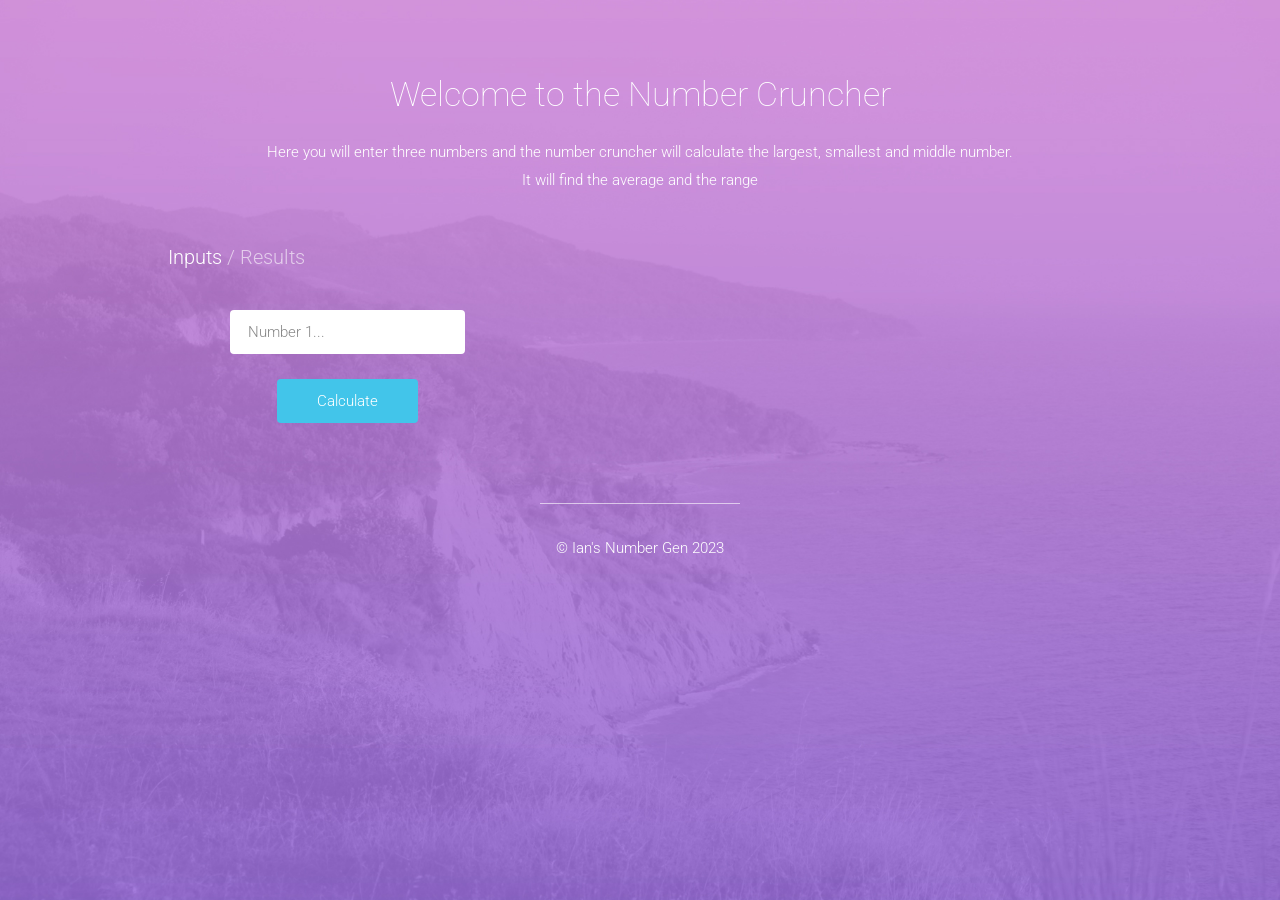
==== p3/index.html @ c7d09a02 "Main files" ====
<!DOCTYPE html>
<html lang="en">

    <head>

        <meta charset="utf-8">
        <meta http-equiv="X-UA-Compatible" content="IE=edge">
        <meta name="viewport" content="width=device-width, initial-scale=1">
        <title>Ian's Number Cruncher</title>

        <!-- CSS -->
        <link rel="stylesheet" href="http://fonts.googleapis.com/css?family=Roboto:400,100,300,500">
        <link rel="stylesheet" href="bootstrap/css/bootstrap.min.css">
        <link rel="stylesheet" href="font-awesome/css/font-awesome.min.css">
		<link rel="stylesheet" href="css/form-elements.css">
        <link rel="stylesheet" href="css/style.css">

        <!-- Favicon and touch icons -->
        <link rel="shortcut icon" href="assets/ico/favicon.png">
        <link rel="apple-touch-icon-precomposed" sizes="144x144" href="assets/ico/apple-touch-icon-144-precomposed.png">
        <link rel="apple-touch-icon-precomposed" sizes="114x114" href="assets/ico/apple-touch-icon-114-precomposed.png">
        <link rel="apple-touch-icon-precomposed" sizes="72x72" href="assets/ico/apple-touch-icon-72-precomposed.png">
        <link rel="apple-touch-icon-precomposed" href="assets/ico/apple-touch-icon-57-precomposed.png">

    </head>

    <body>

        <!-- Top content -->
        <div class="top-content">
        	<div class="container">
                	
                <div class="row">
                    <div class="col-sm-8 col-sm-offset-2 text">
                        <h1>Welcome to the Number Cruncher</h1>
                        <div class="description">
                        	<p>
	                         	Here you will enter three numbers and the number cruncher will calculate
								the largest, smallest and middle number. It will find the average 
								and the range 

                        	</p>
                        </div>
                    </div>
                </div>
                
                <div class="row">
                    <div class="col-sm-10 col-sm-offset-1 show-forms">
                    	<span class="show-register-form active">Inputs</span> 
                    	<span class="show-forms-divider">/</span> 
                    	<span class="show-login-form" >Results</span>
                    </div>
                </div>
                
                <div class="row register-form">
                    <div class="col-sm-4 col-sm-offset-1">
						<form action="#" class="r-form">
	                    	<div class="form-group">
	                        	<input type="text" placeholder="Number 1..." required id="num1">
	                        <p id="mean"></p>
						</div>
							
	                         <!-- <div class="form-group">
	                        	<input type="text" placeholder="Number 2..." required id="num2">
	                        </div>
	                        <div class="form-group">
	                        	<input type="text" placeholder="Number 3..." required id="num3">
						</div> -->
						<div>
							<button type="button" class="btn btn-primary" id="calc">Calculate</button>
							
						</div>
						</form>
                    </div>
                 <!-- <div class="col-sm-6 forms-right-icons">
						<div class="row">
							<div class="col-sm-10"> 
								
								</div>
								  <h3>Beautiful Forms</h3>
								<p>Lorem ipsum dolor sit amet, consectetur adipisicing elit, sed do eiusmod tempor incididunt ut labore et.</p>
							</div>
						</div>
						<div class="row">
							<div class="col-sm-2 icon"><i class="fa fa-commenting"></i></div>
							<div class="col-sm-10">
								<h3>Awesome Login</h3>
								<p>Lorem ipsum dolor sit amet, consectetur adipisicing elit, sed do eiusmod tempor incididunt ut labore et.</p>
							</div>
						</div>
						<div class="row">
							<div class="col-sm-2 icon"><i class="fa fa-magic"></i></div>
							<div class="col-sm-10">
								<h3>Great Registration</h3>
								<p>Lorem ipsum dolor sit amet, consectetur adipisicing elit, sed do eiusmod tempor incididunt ut labore et.</p>
							</div>
						</div>
                    </div> -->         
                </div>
      
                <div class="row login-form" id="results">
                    <div class="col-sm-4 col-sm-offset-1">
	                    	<div class="form-group">

	                        </div>
	                        <div class="form-group">
								<h3>Mean</h3>
	                        </div>
				            <button type="reset" class="btn show-register-form"> New numbers?</button>
                    </div>
                </div>
                    
        	</div>
        </div>

        <!-- Footer -->
        <footer>
        	<div class="container">
        		<div class="row">
        			
        			<div class="col-sm-8 col-sm-offset-2">
        				<div class="footer-border"></div>
        				<p> &copy; Ian's Number Gen 2023</p>
        			</div>
        			
        		</div>
        	</div>
        </footer>

        <!-- Javascript -->
        <script src="js/jquery-1.11.1.min.js"></script>
        <script src="bootstrap/js/bootstrap.min.js"></script>
        <script src="js/jquery.backstretch.min.js"></script>
        <script src="js/scripts.js"></script>
        

    <script>document.getElementById("calc").onclick = function() {
    var num1 = document.getElementById("num1").value;
   resultMean(calcMean(num1)); 
};

var resultMean = function (meanVal) {
    return document.getElementById("mean").innerHTML =meanVal;
};

function calcMean(num1) {
    return (num1);
};
</script>
</body>

</html>
---- p3/css/form-elements.css ----
input[type="text"], 
input[type="password"], 
textarea, 
textarea.form-control {
	height: 44px;
    margin: 0;
    padding: 0 15px;
    vertical-align: middle;
    background: #fff;
    border: 3px solid #fff;
    font-family: 'Roboto', sans-serif;
    font-size: 15px;
    font-weight: 300;
    line-height: 44px;
    color: #888;
    -moz-border-radius: 4px; -webkit-border-radius: 4px; border-radius: 4px;
    -moz-box-shadow: none; -webkit-box-shadow: none; box-shadow: none;
    -o-transition: all .3s; -moz-transition: all .3s; -webkit-transition: all .3s; -ms-transition: all .3s; transition: all .3s;
}

textarea, 
textarea.form-control {
	padding-top: 6px;
	padding-bottom: 6px;
	line-height: 28px;
}

input[type="text"]:focus, 
input[type="password"]:focus, 
textarea:focus, 
textarea.form-control:focus {
	outline: 0;
	background: #fff;
    border: 3px solid #bbb;
    -moz-box-shadow: none; -webkit-box-shadow: none; box-shadow: none;
}

input[type="text"]:-moz-placeholder, input[type="password"]:-moz-placeholder, 
textarea:-moz-placeholder, textarea.form-control:-moz-placeholder { color: #888; }

input[type="text"]:-ms-input-placeholder, input[type="password"]:-ms-input-placeholder, 
textarea:-ms-input-placeholder, textarea.form-control:-ms-input-placeholder { color: #888; }

input[type="text"]::-webkit-input-placeholder, input[type="password"]::-webkit-input-placeholder, 
textarea::-webkit-input-placeholder, textarea.form-control::-webkit-input-placeholder { color: #888; }



button.btn {
	height: 44px;
    margin: 0;
    padding: 0 40px;
    vertical-align: middle;
    background: #42c5ea;
    border: 0;
    font-family: 'Roboto', sans-serif;
    font-size: 15px;
    font-weight: 300;
    line-height: 44px;
    color: #fff;
    -moz-border-radius: 4px; -webkit-border-radius: 4px; border-radius: 4px;
    text-shadow: none;
    -moz-box-shadow: none; -webkit-box-shadow: none; box-shadow: none;
    -o-transition: all .3s; -moz-transition: all .3s; -webkit-transition: all .3s; -ms-transition: all .3s; transition: all .3s;
}

button.btn:hover { opacity: 0.6; color: #fff; }

button.btn:active { outline: 0; opacity: 0.6; color: #fff; -moz-box-shadow: none; -webkit-box-shadow: none; box-shadow: none; }

button.btn:focus { outline: 0; opacity: 0.6; background: #42c5ea; color: #fff; }

button.btn:active:focus, button.btn.active:focus { outline: 0; opacity: 0.6; background: #42c5ea; color: #fff; }
---- p3/css/style.css ----
body {
	background: #333;
    font-family: 'Roboto', sans-serif;
    font-size: 15px;
    font-weight: 300;
    color: #888;
    line-height: 28px;
    text-align: center;
}

strong { font-weight: 500; }

a, a:hover, a:focus {
	color: #42c5ea;
	text-decoration: none;
    -o-transition: all .3s; -moz-transition: all .3s; -webkit-transition: all .3s; -ms-transition: all .3s; transition: all .3s;
}

h1, h2 {
	margin-top: 10px;
	font-size: 34px;
    font-weight: 100;
    color: #555;
    line-height: 48px;
}

h3 {
	font-size: 20px;
    font-weight: 300;
    color: #555;
    line-height: 26px;
}

img { max-width: 100%; }

::-moz-selection { background: #42c5ea; color: #fff; text-shadow: none; }
::selection { background: #42c5ea; color: #fff; text-shadow: none; }


.btn-link-1 {
	display: inline-block;
	width: 40px;
	height: 40px;
	margin: 5px;
	padding: 0;
	background: #555;
	background: rgba(0, 0, 0, 0.3);
	font-size: 20px;
    line-height: 40px;
    color: #fff;
    -moz-border-radius: 50%; -webkit-border-radius: 50%; border-radius: 50%;
}
.btn-link-1:hover, .btn-link-1:focus, .btn-link-1:active {
	outline: 0; opacity: 0.6; 
	background: #555; background: rgba(0, 0, 0, 0.3); color: #fff;
}


/***** Top content *****/

.top-content { padding: 60px 0 80px 0; }
.top-content .text { color: #fff; }
.top-content .text h1 { color: #fff; }
.top-content .description { margin: 20px 0 10px 0; }
.top-content .description a { color: #fff; border-bottom: 1px dotted #fff; }
.top-content .description a:hover, 
.top-content .description a:focus { border: 0; }

.show-forms { padding-top: 40px; font-size: 20px; color: #fff; line-height: 26px; text-align: left; }
.show-register-form, .show-forms-divider, .show-login-form { opacity: 0.6; }
.show-register-form, .show-login-form {
	cursor: pointer;
	-o-transition: all .3s; -moz-transition: all .3s; -webkit-transition: all .3s; -ms-transition: all .3s; transition: all .3s;
}
.show-register-form.active, .show-login-form.active,
.show-register-form:hover, .show-login-form:hover { opacity: 1; }

.login-form { display: none; }

.r-form { padding-top: 40px; }
.r-form .form-group { margin-bottom: 25px; }
.r-form textarea { height: 100px; }
.r-form .input-error { border-color: #42c5ea; }

.l-form { padding-top: 40px; }
.l-form .form-group { margin-bottom: 25px; }
.l-form .input-error { border-color: #42c5ea; }

.forms-right-icons .row { padding-bottom: 15px; }
.forms-right-icons { padding-top: 40px; color: #fff; text-align: left; }
.forms-right-icons h3 { margin-top: 0; color: #fff; }
.forms-right-icons .icon { text-align: right; font-size: 30px; line-height: 34px; }

.social-login { margin-top: 35px; color: #fff; }
.social-login-buttons { margin-top: 20px; }


/***** Footer *****/

footer { padding-bottom: 70px; color: #fff; }

footer .footer-border {
	width: 200px;
	margin: 0 auto;
	padding-bottom: 30px;
	border-top: 1px solid #fff;
	border-top: 1px solid rgba(255, 255, 255, 0.6);
}

footer a { color: #fff; border-bottom: 1px dotted #fff; }
footer a:hover, footer a:focus { color: #fff; border: 0; }


/***** Media queries *****/

@media (min-width: 992px) and (max-width: 1199px) {}

@media (min-width: 768px) and (max-width: 991px) {
	
	.forms-right-icons .icon { font-size: 22px; }
	
}

@media (max-width: 767px) {
	
	.show-forms, .forms-right-icons, .forms-right-icons .icon { text-align: center; }
	.forms-right-icons .icon { padding-top: 10px; }
	.forms-right-icons h3 { margin-top: 15px; }
	
}

@media (max-width: 415px) {
	
	h1, h2 { font-size: 28px; }

}
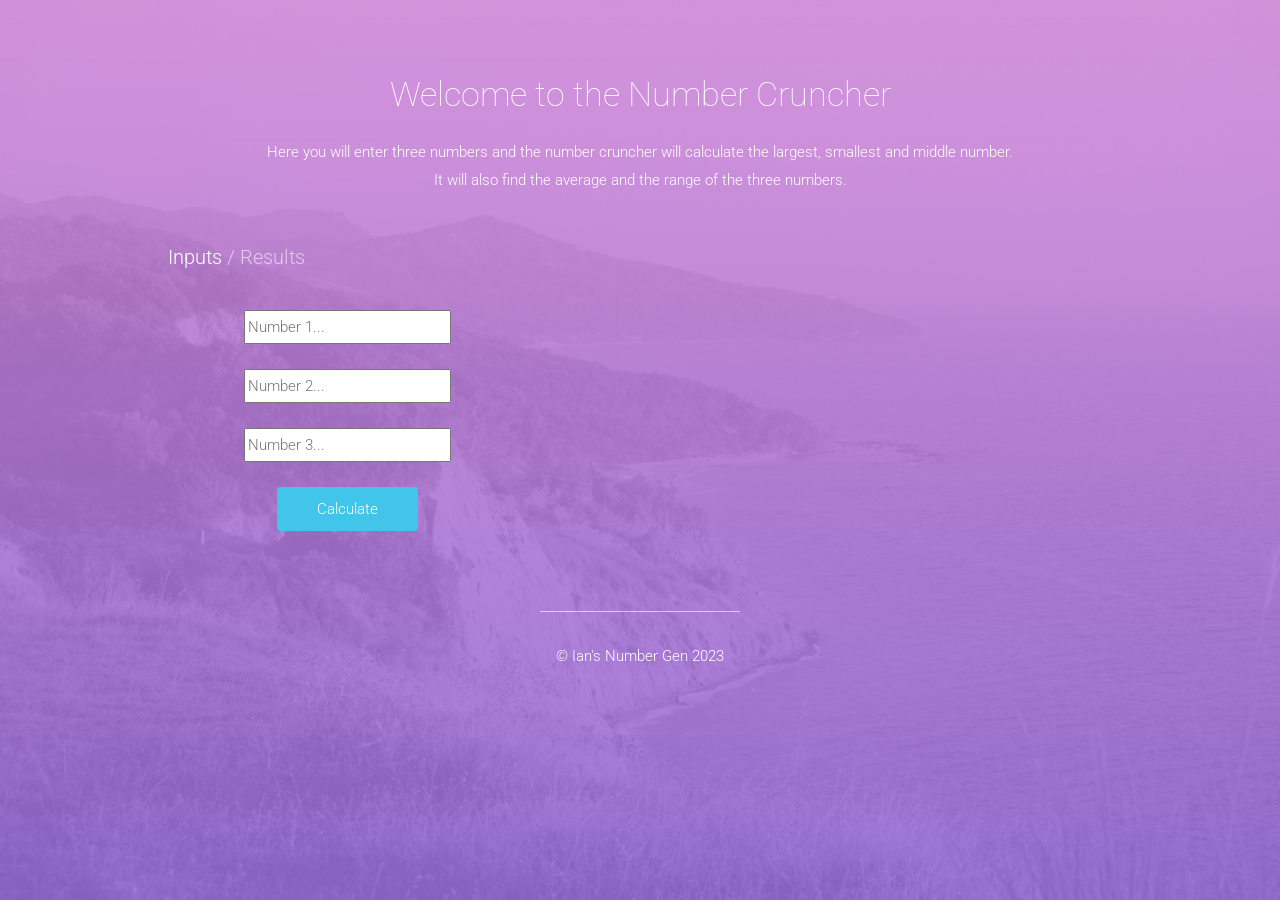
==== commit 5cde80ee: "Add files via upload" ====
--- a/p3/index.html
+++ b/p3/index.html
@@ -29,16 +29,14 @@
         <!-- Top content -->
         <div class="top-content">
         	<div class="container">
-                	
                 <div class="row">
                     <div class="col-sm-8 col-sm-offset-2 text">
                         <h1>Welcome to the Number Cruncher</h1>
                         <div class="description">
                         	<p>
 	                         	Here you will enter three numbers and the number cruncher will calculate
-								the largest, smallest and middle number. It will find the average 
-								and the range 
-
+								the largest, smallest and middle number. It will also find the average 
+								and the range of the three numbers.
                         	</p>
                         </div>
                     </div>
@@ -54,75 +52,64 @@
                 
                 <div class="row register-form">
                     <div class="col-sm-4 col-sm-offset-1">
-						<form action="#" class="r-form">
+						<form action="#results" class="r-form">
 	                    	<div class="form-group">
-	                        	<input type="text" placeholder="Number 1..." required id="num1">
-	                        <p id="mean"></p>
-						</div>
-							
-	                         <!-- <div class="form-group">
-	                        	<input type="text" placeholder="Number 2..." required id="num2">
+	                        	<input type="number" placeholder="Number 1..." required id="num1">
+							</div>
+	                        <div class="form-group">
+	                        	<input type="number" placeholder="Number 2..." required id="num2">
 	                        </div>
 	                        <div class="form-group">
-	                        	<input type="text" placeholder="Number 3..." required id="num3">
-						</div> -->
-						<div>
-							<button type="button" class="btn btn-primary" id="calc">Calculate</button>
-							
-						</div>
+	                        	<input type="number" placeholder="Number 3..." required id="num3">
+							</div>
+							<div>
+								<button type="submit" class="btn btn-success " id="calc">Calculate</button>	 
+							</div>
+						</form>		
+            		</div>    
+            	</div>
+                <div class="row login-form" action="post" method="enter" id="results">
+                    <div class="col-sm-12">
+	                    <form>
+	                        <div class="row">
+								<div class="col-sm-4 form-group">
+									<h2>Minumum</h2>
+									<h3 id="min"></h3>
+								</div>
+								<div class="col-sm-4 form-group">
+									<h2>Maximum</h2>
+									<h3 id="max"></h3>
+								</div>
+								<div class="col-sm-4 form-group">
+									<h2>Median</h2>
+									<h3 id="med"></h3>
+								</div>
+							</div>
+							<div class="row">
+								<div class="col-sm-4 col-sm-offset-2 form-group">
+									<h2>Average</h2>
+									<h3 id="mean"></h3>
+								</div>
+								<div class="col-sm-4 col-sm-offset-0 form-group">
+									<h2>Range</h2>
+									<h3 id="range"></h3>
+								</div>
+	                        </div>
+							<button type="reset" class=" btn btn-danger">New numbers?</button>   
 						</form>
-                    </div>
-                 <!-- <div class="col-sm-6 forms-right-icons">
-						<div class="row">
-							<div class="col-sm-10"> 
-								
-								</div>
-								  <h3>Beautiful Forms</h3>
-								<p>Lorem ipsum dolor sit amet, consectetur adipisicing elit, sed do eiusmod tempor incididunt ut labore et.</p>
-							</div>
-						</div>
-						<div class="row">
-							<div class="col-sm-2 icon"><i class="fa fa-commenting"></i></div>
-							<div class="col-sm-10">
-								<h3>Awesome Login</h3>
-								<p>Lorem ipsum dolor sit amet, consectetur adipisicing elit, sed do eiusmod tempor incididunt ut labore et.</p>
-							</div>
-						</div>
-						<div class="row">
-							<div class="col-sm-2 icon"><i class="fa fa-magic"></i></div>
-							<div class="col-sm-10">
-								<h3>Great Registration</h3>
-								<p>Lorem ipsum dolor sit amet, consectetur adipisicing elit, sed do eiusmod tempor incididunt ut labore et.</p>
-							</div>
-						</div>
-                    </div> -->         
-                </div>
-      
-                <div class="row login-form" id="results">
-                    <div class="col-sm-4 col-sm-offset-1">
-	                    	<div class="form-group">
-
-	                        </div>
-	                        <div class="form-group">
-								<h3>Mean</h3>
-	                        </div>
-				            <button type="reset" class="btn show-register-form"> New numbers?</button>
-                    </div>
-                </div>
-                    
-        	</div>
+                    </div>	 
+				</div>
+            </div>      
         </div>
 
         <!-- Footer -->
         <footer>
         	<div class="container">
         		<div class="row">
-        			
         			<div class="col-sm-8 col-sm-offset-2">
         				<div class="footer-border"></div>
         				<p> &copy; Ian's Number Gen 2023</p>
-        			</div>
-        			
+        			</div>	
         		</div>
         	</div>
         </footer>
@@ -132,21 +119,8 @@
         <script src="bootstrap/js/bootstrap.min.js"></script>
         <script src="js/jquery.backstretch.min.js"></script>
         <script src="js/scripts.js"></script>
-        
+        <script src="js/math.js"></script>
 
-    <script>document.getElementById("calc").onclick = function() {
-    var num1 = document.getElementById("num1").value;
-   resultMean(calcMean(num1)); 
-};
-
-var resultMean = function (meanVal) {
-    return document.getElementById("mean").innerHTML =meanVal;
-};
-
-function calcMean(num1) {
-    return (num1);
-};
-</script>
 </body>
 
 </html>
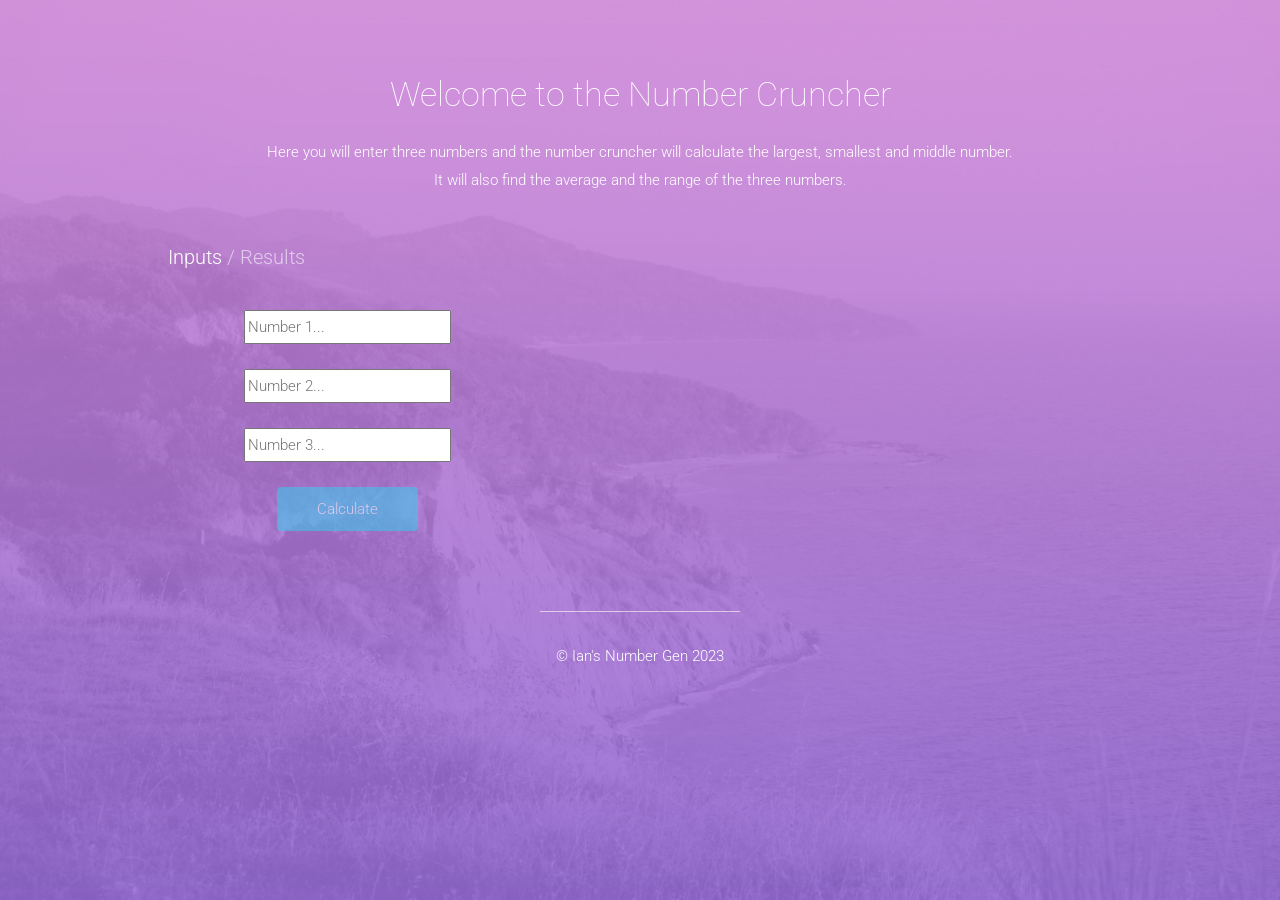
==== commit 7d1e8297: "Add files via upload" ====
--- a/p3/index.html
+++ b/p3/index.html
@@ -52,7 +52,7 @@
                 
                 <div class="row register-form">
                     <div class="col-sm-4 col-sm-offset-1">
-						<form action="#results" class="r-form">
+						<form action="#" class="r-form">
 	                    	<div class="form-group">
 	                        	<input type="number" placeholder="Number 1..." required id="num1">
 							</div>
@@ -63,12 +63,12 @@
 	                        	<input type="number" placeholder="Number 3..." required id="num3">
 							</div>
 							<div>
-								<button type="submit" class="btn btn-success " id="calc">Calculate</button>	 
+								<button type="button" class="btn btn-success show-login-form" id="calc">Calculate</button>	 
 							</div>
 						</form>		
             		</div>    
             	</div>
-                <div class="row login-form" action="post" method="enter" id="results">
+                <div class="row login-form" id="results">
                     <div class="col-sm-12">
 	                    <form>
 	                        <div class="row">
@@ -95,7 +95,7 @@
 									<h3 id="range"></h3>
 								</div>
 	                        </div>
-							<button type="reset" class=" btn btn-danger">New numbers?</button>   
+							<button class="btn btn-danger show-register-form">New numbers?</button>   
 						</form>
                     </div>	 
 				</div>
